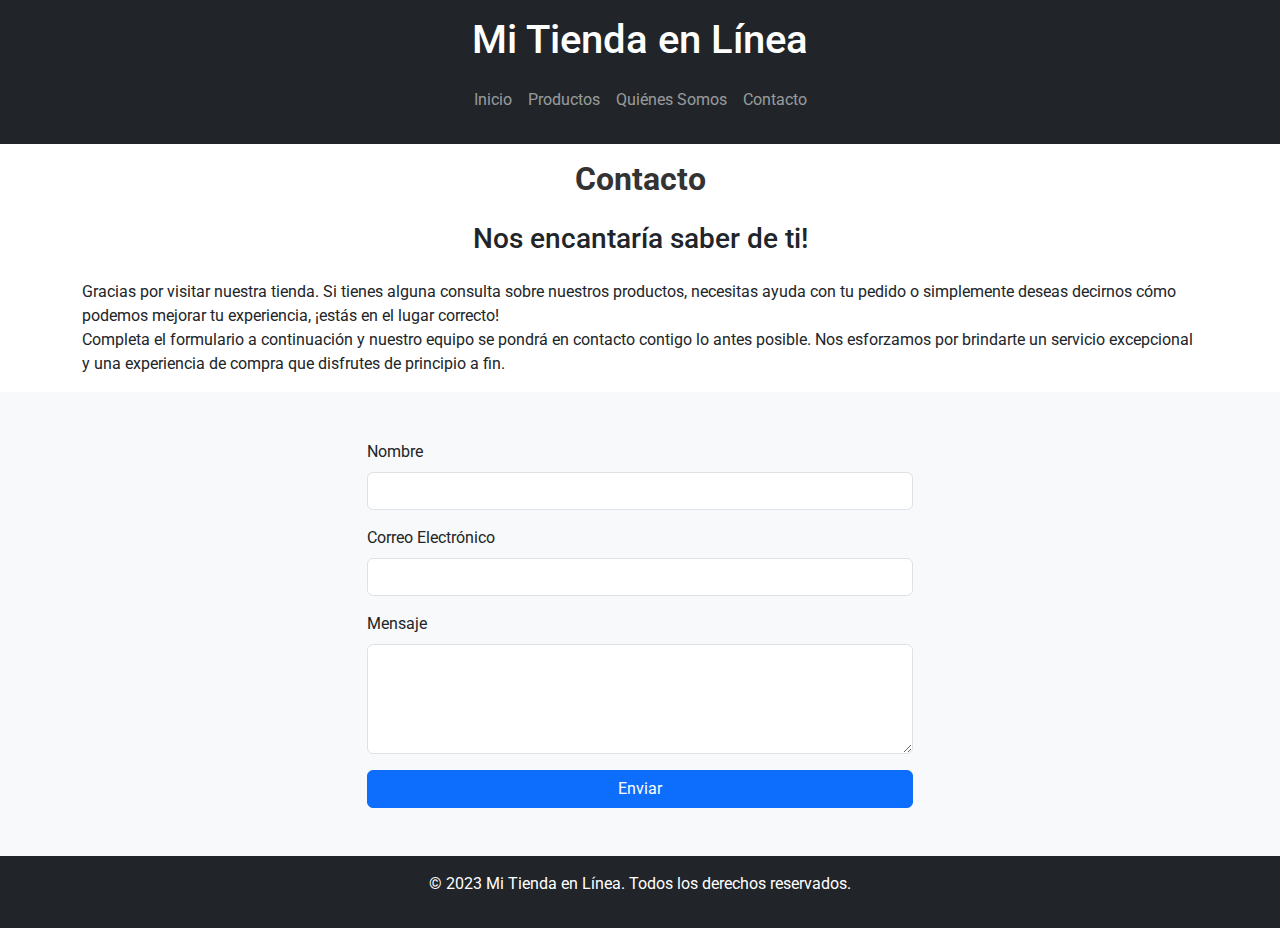
==== html/contacto.html @ 5185de61 "agrego varios archivos separando el codigo en diferentes html" ====
<!DOCTYPE html>
<html lang="es">
<head>
    <meta charset="UTF-8">
    <meta name="viewport" content="width=device-width, initial-scale=1.0">
    <title>Tienda en Línea</title>
    <link href="https://cdn.jsdelivr.net/npm/bootstrap@5.3.0/dist/css/bootstrap.min.css" rel="stylesheet">
    <link href="https://fonts.googleapis.com/css2?family=Roboto:wght@400;700&display=swap" rel="stylesheet">
    <link rel="stylesheet" href="../css/style.css">
</head>
<body>

<header class="bg-dark text-white py-3">
    <div class="container text-center">
        <h1>Mi Tienda en Línea</h1>
        <nav class="navbar navbar-expand-lg navbar-dark">
            <div class="container-fluid">
                <button class="navbar-toggler" type="button" data-bs-toggle="collapse" data-bs-target="#navbarNav">
                    <span class="navbar-toggler-icon"></span>
                </button>
                <div class="collapse navbar-collapse" id="navbarNav">
                    <ul class="navbar-nav mx-auto">
                        <li class="nav-item"><a class="nav-link" href="#home">Inicio</a></li>
                        <li class="nav-item"><a class="nav-link" href="#products">Productos</a></li>
                        <li class="nav-item"><a class="nav-link" href="#about">Quiénes Somos</a></li>
                        <li class="nav-item"><a class="nav-link" href="#contact">Contacto</a></li>
                    </ul>
                </div>
            </div>
        </nav>
    </div>
</header>


<main>
<p>
    <h2 class="text-center mb-4">Contacto</h2>
    <h3 class="text-center mb-4">Nos encantaría saber de ti!</h5>
    

 <p class="container">Gracias por visitar nuestra tienda. Si tienes alguna consulta sobre nuestros productos, necesitas ayuda con tu pedido o simplemente deseas decirnos cómo podemos mejorar tu experiencia, ¡estás en el lugar correcto! <br> Completa el formulario a continuación y nuestro equipo se pondrá en contacto contigo lo antes posible. Nos esforzamos por brindarte un servicio excepcional y una experiencia de compra que disfrutes de principio a fin.</p>   
    
    <!-- Formulario de contacto -->
    <section id="contact" class="py-5 bg-light">
        <div class="container">
            
            <div class="row justify-content-center">
                <div class="col-lg-6">
                    <form action="https://formspree.io/f/xkgnbbbn" method="POST">
                        <div class="mb-3">
                            <label for="name" class="form-label">Nombre</label>
                            <input type="text" id="name" name="name" class="form-control" required>
                        </div>
                        <div class="mb-3">
                            <label for="email" class="form-label">Correo Electrónico</label>
                            <input type="email" id="email" name="email" class="form-control" required>
                        </div>
                        <div class="mb-3">
                            <label for="message" class="form-label">Mensaje</label>
                            <textarea id="message" name="message" class="form-control" rows="4" required></textarea>
                        </div>
                        <button type="submit" class="btn btn-primary w-100">Enviar</button>
                    </form>

                </div>
            </div>
        </div>
    </section>
</main>

<footer class="bg-dark text-white py-3">
    <div class="container text-center">
        <p>&copy; 2023 Mi Tienda en Línea. Todos los derechos reservados.</p>
    </div>
</footer>

<script src="https://cdn.jsdelivr.net/npm/bootstrap@5.3.0/dist/js/bootstrap.bundle.min.js"></script>
</body>
</html>
---- css/style.css ----
/* Google Fonts */
body {
    font-family: 'Roboto', sans-serif;
}

/* Personalización adicional */
h2 {
    font-weight: bold;
    color: #333;
}

#products .card-body,
#reviews .card {
    background-color: #fff;
    border-radius: 8px;
}

/* Tarjetas de producto */
.product-grid {
    display: grid;
    grid-template-columns: repeat(3, 1fr);
    gap: 20px;
}

.product-card {
    background-color: #fff;
    border: 1px solid #ddd;
    border-radius: 8px;
    overflow: hidden;
    display: flex;
    flex-direction: column;
    align-items: center;
    padding: 20px;
    text-align: center;
}

.product-card img {
    width: 100%;
    height: auto;
    border-radius: 8px;
    margin-bottom: 15px;
}

.product-card .card-body {
    display: flex;
    flex-direction: column;
    gap: 10px;
}

/* Estilos adicionales */
h2 {
    font-weight: bold;
    color: #333;
}

@media (max-width: 768px) {
    /* Ajuste a 2 columnas en tablets */
    .product-grid {
        grid-template-columns: repeat(2, 1fr);
    }
}

@media (max-width: 576px) {
    /* Ajuste a 1 columna en dispositivos móviles */
    .product-grid {
        grid-template-columns: 1fr;
    }
}













/* Ajustes de botón */
button {
    font-weight: bold;
}

/* Mejora de responsividad */
@media (max-width: 768px) {
    nav ul {
        flex-direction: column;
        gap: 10px;
    }
}
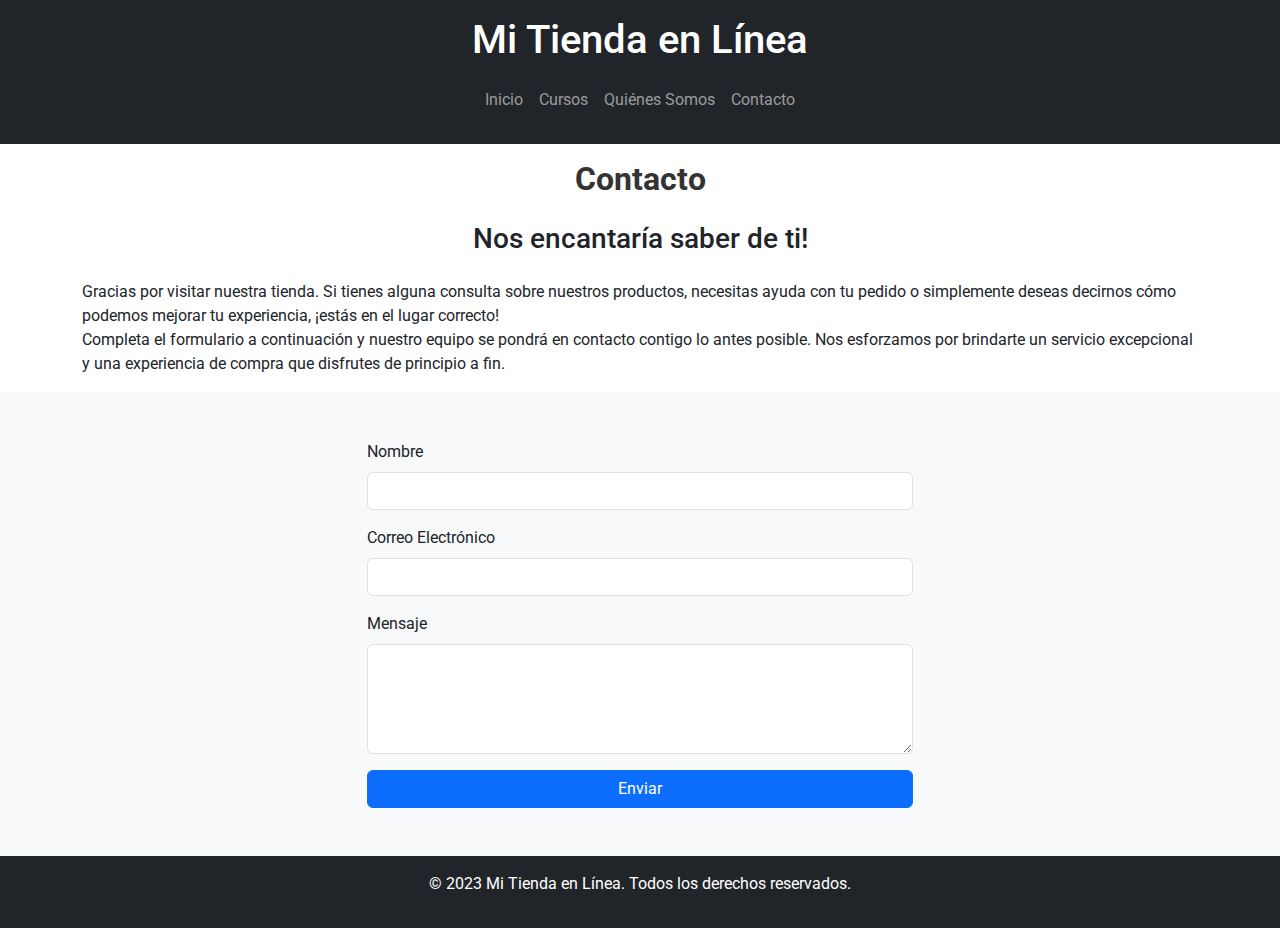
==== commit ef677e52: "pagina productos terminada!! (bien por mi!!)" ====
--- a/html/contacto.html
+++ b/html/contacto.html
@@ -20,10 +20,10 @@
                 </button>
                 <div class="collapse navbar-collapse" id="navbarNav">
                     <ul class="navbar-nav mx-auto">
-                        <li class="nav-item"><a class="nav-link" href="#home">Inicio</a></li>
-                        <li class="nav-item"><a class="nav-link" href="#products">Productos</a></li>
-                        <li class="nav-item"><a class="nav-link" href="#about">Quiénes Somos</a></li>
-                        <li class="nav-item"><a class="nav-link" href="#contact">Contacto</a></li>
+                        <li class="nav-item"><a class="nav-link" href="../index.html">Inicio</a></li>
+                        <li class="nav-item"><a class="nav-link" href="../html/productos.html">Cursos</a></li>
+                        <li class="nav-item"><a class="nav-link" href="../html/quienes-somos.html">Quiénes Somos</a></li>
+                        <li class="nav-item"><a class="nav-link" href="../html/contacto.html">Contacto</a></li>
                     </ul>
                 </div>
             </div>
--- a/css/style.css
+++ b/css/style.css
@@ -34,6 +34,17 @@
     text-align: center;
 }
 
+.card-title{
+    font-weight: bold;
+    color:black
+    
+}
+
+.card-text{
+    font-weight: bold;
+    color:green;
+}
+
 .product-card img {
     width: 100%;
     height: auto;
@@ -67,18 +78,6 @@
     }
 }
 
-
-
-
-
-
-
-
-
-
-
-
-
 /* Ajustes de botón */
 button {
     font-weight: bold;
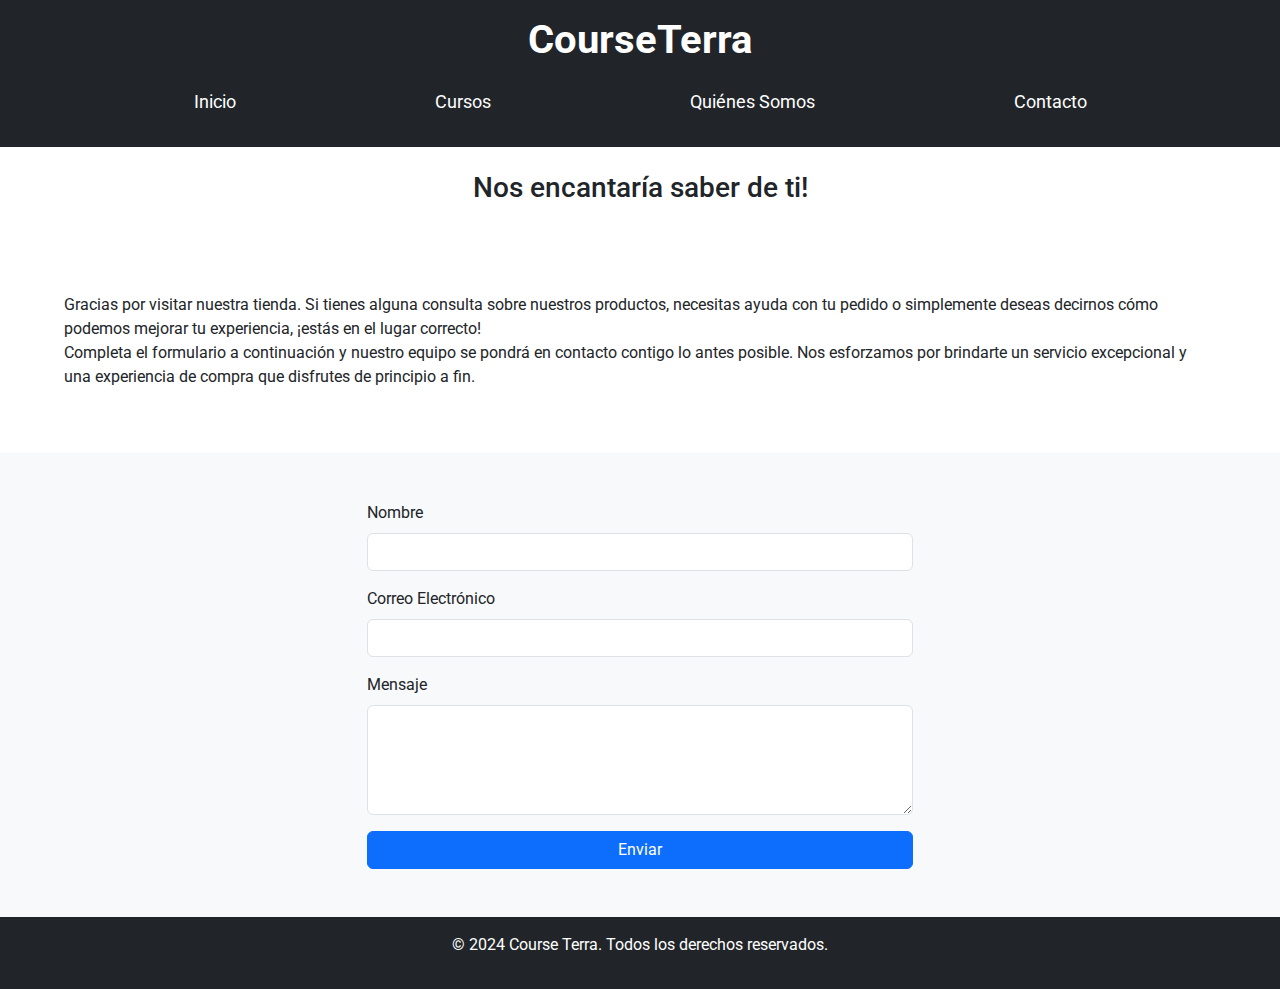
==== commit 01e9ca1b: "algunos cambios a la pagina de incio" ====
--- a/html/contacto.html
+++ b/html/contacto.html
@@ -3,7 +3,7 @@
 <head>
     <meta charset="UTF-8">
     <meta name="viewport" content="width=device-width, initial-scale=1.0">
-    <title>Tienda en Línea</title>
+    <title>Course Terra - Educación</title>
     <link href="https://cdn.jsdelivr.net/npm/bootstrap@5.3.0/dist/css/bootstrap.min.css" rel="stylesheet">
     <link href="https://fonts.googleapis.com/css2?family=Roboto:wght@400;700&display=swap" rel="stylesheet">
     <link rel="stylesheet" href="../css/style.css">
@@ -12,33 +12,35 @@
 
 <header class="bg-dark text-white py-3">
     <div class="container text-center">
-        <h1>Mi Tienda en Línea</h1>
-        <nav class="navbar navbar-expand-lg navbar-dark">
-            <div class="container-fluid">
-                <button class="navbar-toggler" type="button" data-bs-toggle="collapse" data-bs-target="#navbarNav">
-                    <span class="navbar-toggler-icon"></span>
-                </button>
-                <div class="collapse navbar-collapse" id="navbarNav">
-                    <ul class="navbar-nav mx-auto">
-                        <li class="nav-item"><a class="nav-link" href="../index.html">Inicio</a></li>
-                        <li class="nav-item"><a class="nav-link" href="../html/productos.html">Cursos</a></li>
-                        <li class="nav-item"><a class="nav-link" href="../html/quienes-somos.html">Quiénes Somos</a></li>
-                        <li class="nav-item"><a class="nav-link" href="../html/contacto.html">Contacto</a></li>
-                    </ul>
-                </div>
-            </div>
-        </nav>
+        <h1>CourseTerra</h1>
+
+<nav class="navbar navbar-expand-lg navbar-dark">
+    <div class="container-fluid">
+        <button class="navbar-toggler" type="button" data-bs-toggle="collapse" data-bs-target="#navbarNav">
+            <span class="navbar-toggler-icon"></span>
+        </button>
+        <div class="collapse navbar-collapse" id="navbarNav">
+            <ul class="navbar-nav w-100 d-flex justify-content-around">
+                <li class="nav-item flex-fill text-center"><a class="nav-link" href="../index.html">Inicio</a></li>
+                <li class="nav-item flex-fill text-center"><a class="nav-link" href="../html/productos.html">Cursos</a></li>
+                <li class="nav-item flex-fill text-center"><a class="nav-link" href="../html/quienes-somos.html">Quiénes Somos</a></li>
+                <li class="nav-item flex-fill text-center"><a class="nav-link" href="../html/contacto.html">Contacto</a></li>
+            </ul>
+        </div>
     </div>
+</nav>
+
+    
 </header>
 
 
 <main>
-<p>
-    <h2 class="text-center mb-4">Contacto</h2>
+
+    <h2 class="text-center mb-4"></h2>
     <h3 class="text-center mb-4">Nos encantaría saber de ti!</h5>
     
 
- <p class="container">Gracias por visitar nuestra tienda. Si tienes alguna consulta sobre nuestros productos, necesitas ayuda con tu pedido o simplemente deseas decirnos cómo podemos mejorar tu experiencia, ¡estás en el lugar correcto! <br> Completa el formulario a continuación y nuestro equipo se pondrá en contacto contigo lo antes posible. Nos esforzamos por brindarte un servicio excepcional y una experiencia de compra que disfrutes de principio a fin.</p>   
+ <div class="text-service-description">Gracias por visitar nuestra tienda. Si tienes alguna consulta sobre nuestros productos, necesitas ayuda con tu pedido o simplemente deseas decirnos cómo podemos mejorar tu experiencia, ¡estás en el lugar correcto! <br> Completa el formulario a continuación y nuestro equipo se pondrá en contacto contigo lo antes posible. Nos esforzamos por brindarte un servicio excepcional y una experiencia de compra que disfrutes de principio a fin.</div>   
     
     <!-- Formulario de contacto -->
     <section id="contact" class="py-5 bg-light">
@@ -70,7 +72,7 @@
 
 <footer class="bg-dark text-white py-3">
     <div class="container text-center">
-        <p>&copy; 2023 Mi Tienda en Línea. Todos los derechos reservados.</p>
+        <p>&copy; 2024 Course Terra. Todos los derechos reservados.</p>
     </div>
 </footer>
 
--- a/css/style.css
+++ b/css/style.css
@@ -1,12 +1,38 @@
 /* Google Fonts */
+
 body {
     font-family: 'Roboto', sans-serif;
 }
 
 /* Personalización adicional */
+h1{
+    font-weight: bold;
+    
+}
+
 h2 {
     font-weight: bold;
     color: #333;
+}
+
+
+.nav-item {
+    padding: 0 15px; /* Ajusta el espaciado lateral */
+    font-size: 18px; /* Ajusta el tamaño de fuente */
+}
+
+.nav-item .nav-link {
+    color: #ffffff; /* Cambia el color del texto */
+    transition: color 0.3s ease; /* Suaviza el cambio de color */
+}
+
+.nav-item .nav-link:hover {
+    color: #e9e6dd; /* Cambia el color al pasar el ratón */
+    text-decoration: underline; /* Sube una línea de subrayado al pasar el ratón */
+}
+
+.text-service-description{
+    padding: 5%;
 }
 
 #products .card-body,
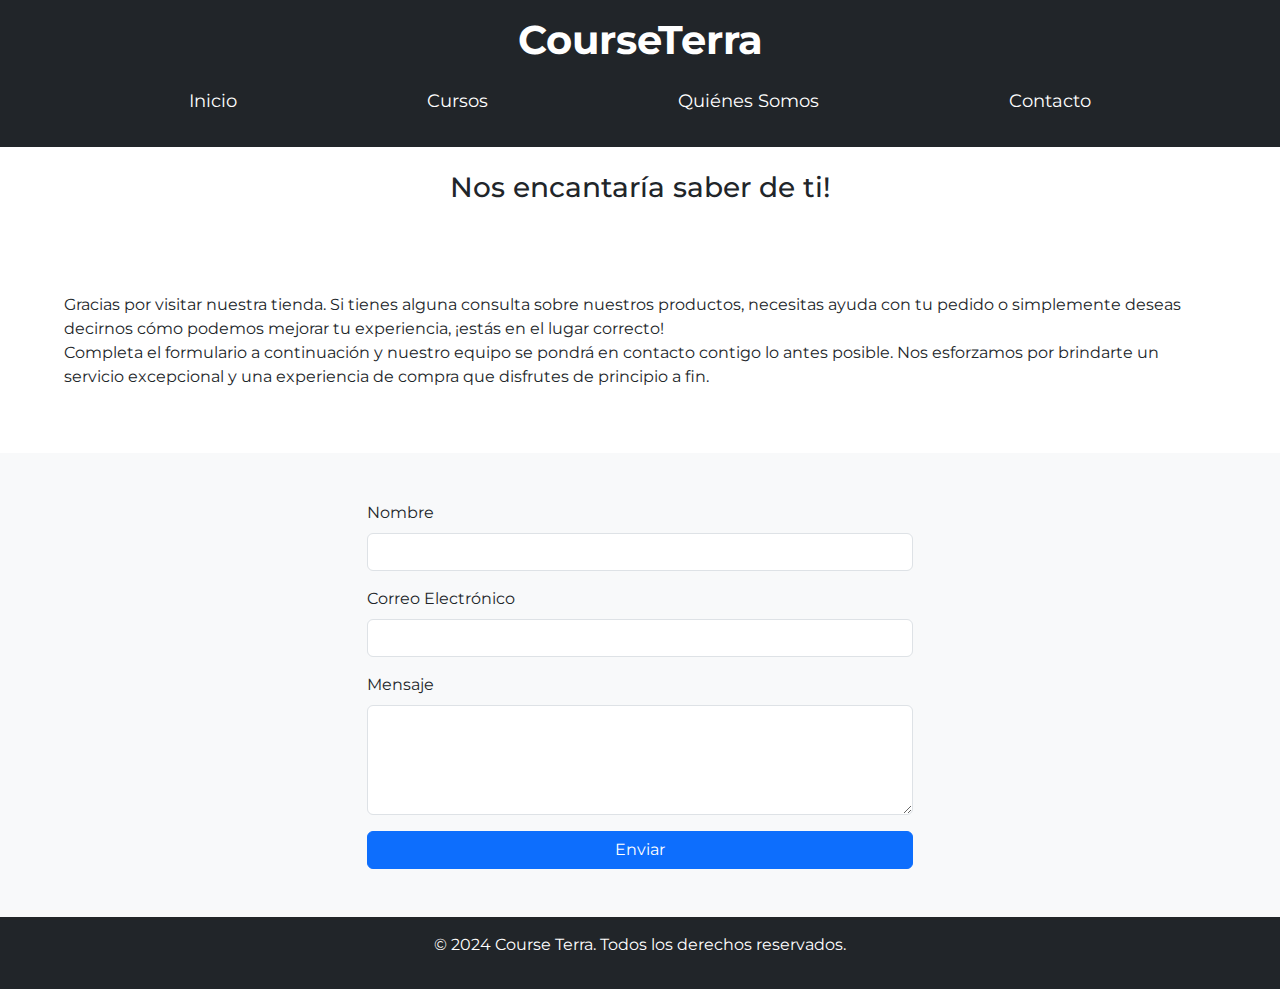
==== commit 7a075db9: "uniformizamos fonts" ====
--- a/html/contacto.html
+++ b/html/contacto.html
@@ -6,6 +6,10 @@
     <title>Course Terra - Educación</title>
     <link href="https://cdn.jsdelivr.net/npm/bootstrap@5.3.0/dist/css/bootstrap.min.css" rel="stylesheet">
     <link href="https://fonts.googleapis.com/css2?family=Roboto:wght@400;700&display=swap" rel="stylesheet">
+    <link
+      href="https://fonts.googleapis.com/css2?family=Montserrat:ital,wght@0,100..900;1,100..900&display=swap"
+      rel="stylesheet"
+    />
     <link rel="stylesheet" href="../css/style.css">
 </head>
 <body>
--- a/css/style.css
+++ b/css/style.css
@@ -1,7 +1,8 @@
 /* Google Fonts */
 
 body {
-    font-family: 'Roboto', sans-serif;
+    /*font-family: 'Roboto', sans-serif;*/
+    font-family: 'Montserrat', Courier, monospace
 }
 
 /* Personalización adicional */
